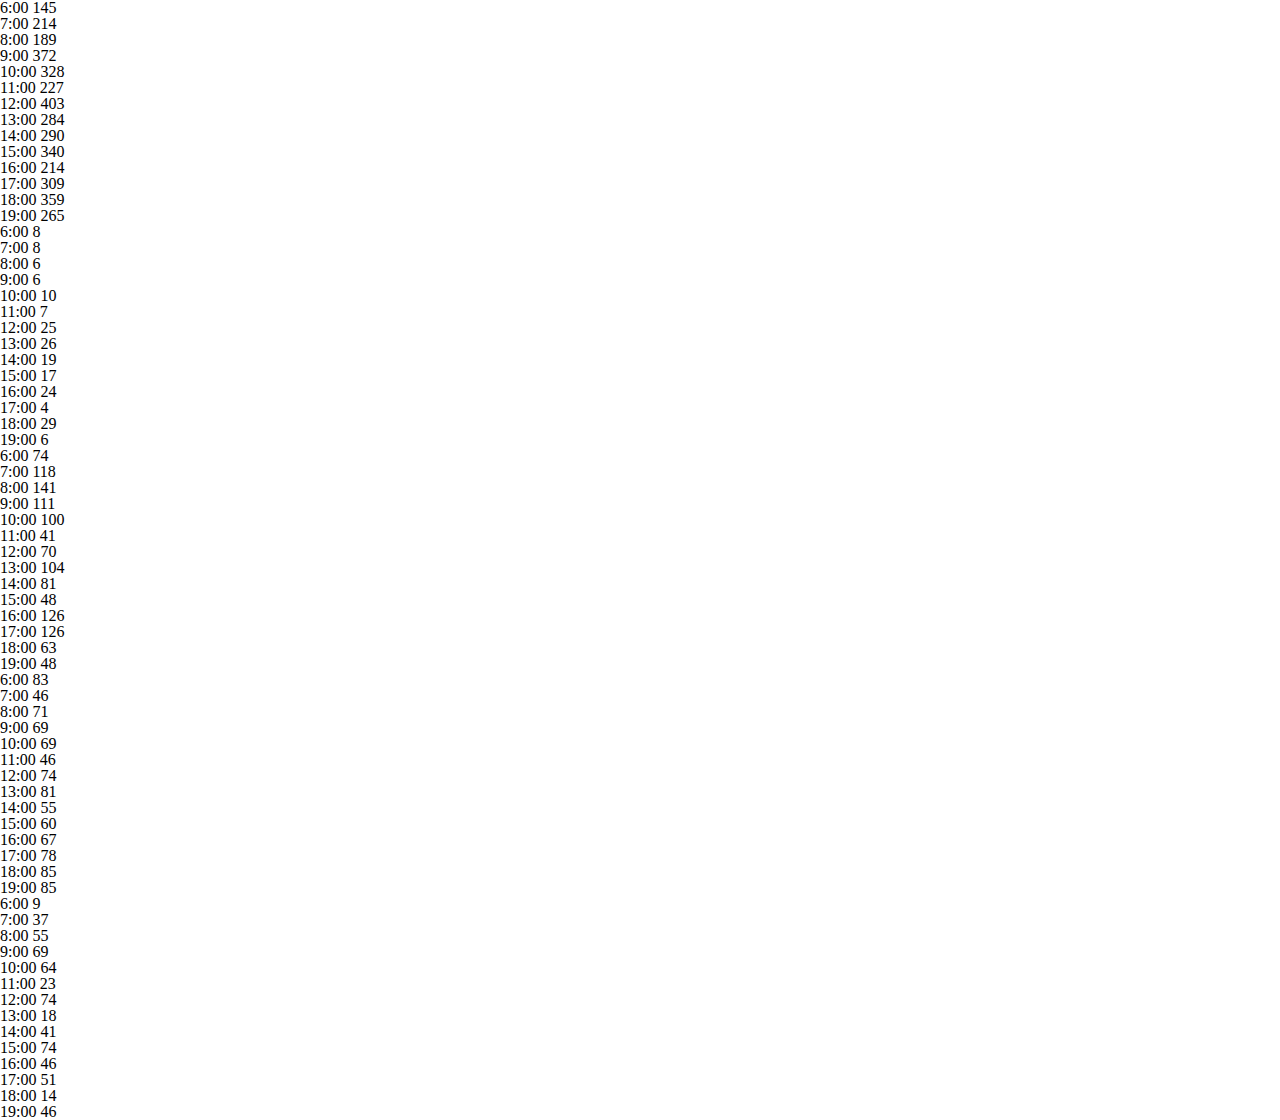
==== sales.html @ 2994e80c "Added framework for first object" ====
<!DOCTYPE html>
<html lang="en">

<head>
  <link rel="stylesheet" href="css/reset.css">
  <link rel="stylesheet" href="css/style.css">
  <meta charset="UTF-8">
  <title>Salmon</title>
</head>
<body>
  <main>
    <div id="seattle">
      <ul>

      </ul>
    </div>
  </main>
  <footer>
  </footer>
  <script src="js/app.js"></script>
</body>

</html>
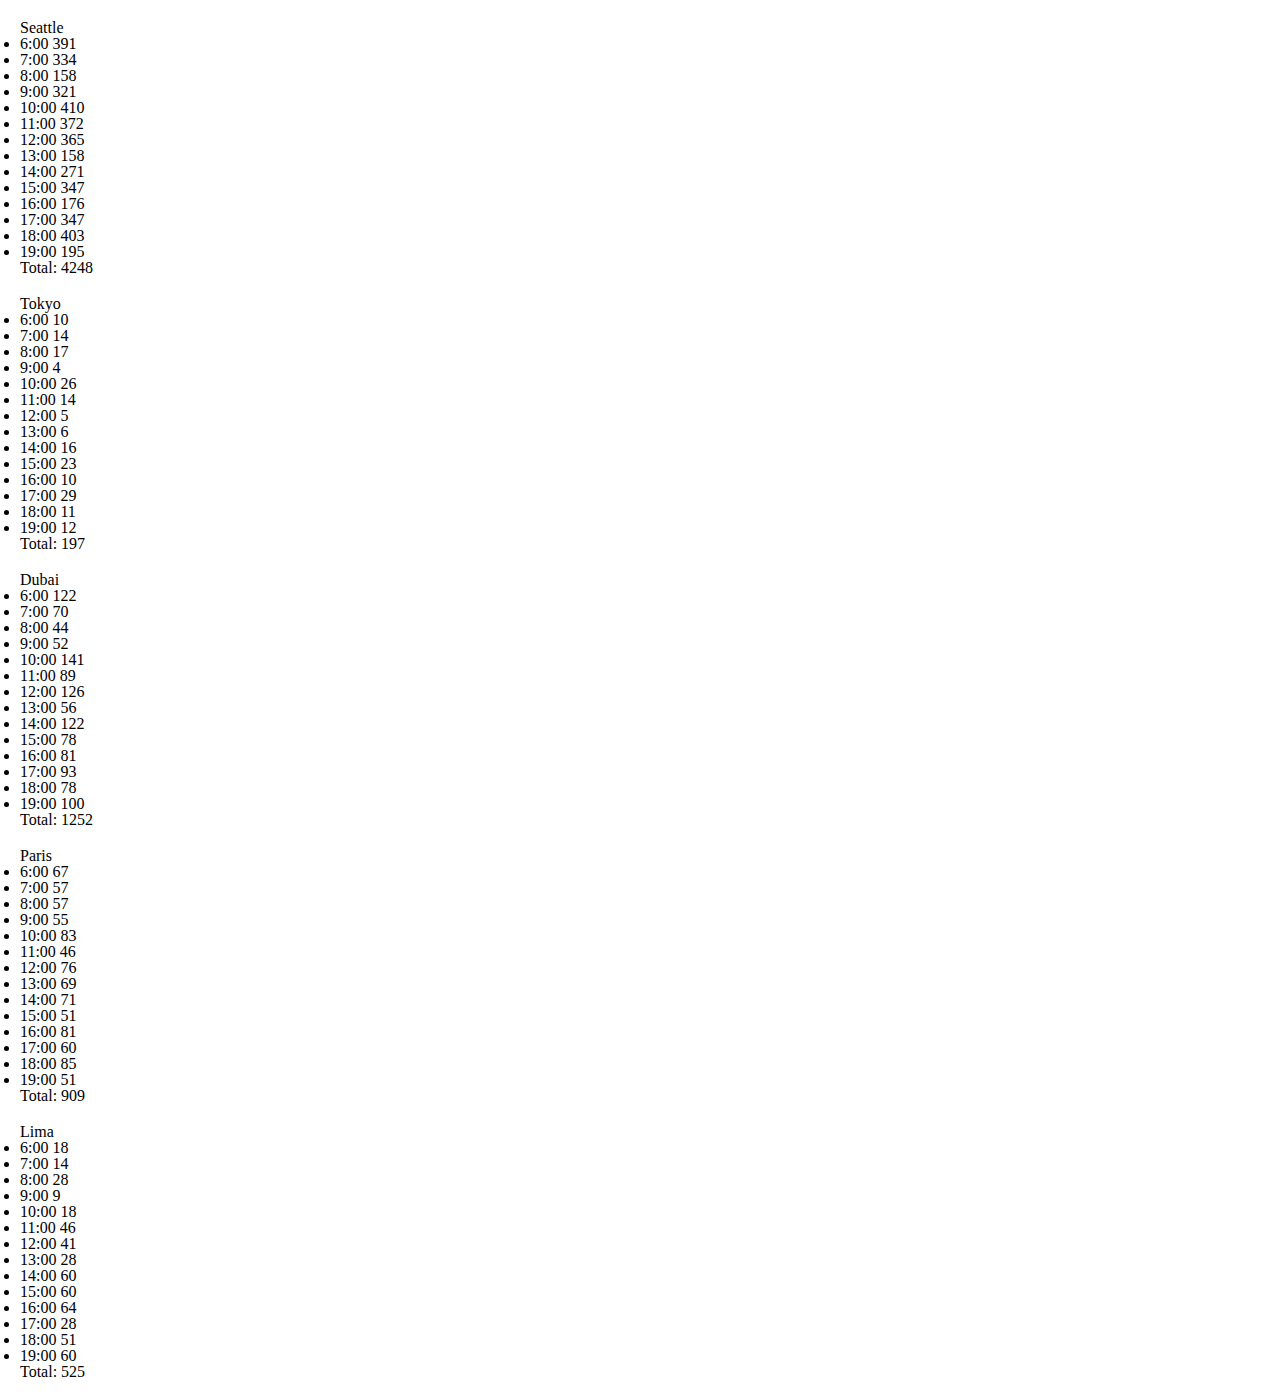
==== commit 6747fe13: "Added new elements" ====
--- a/sales.html
+++ b/sales.html
@@ -10,9 +10,6 @@
 <body>
   <main>
     <div id="seattle">
-      <ul>
-
-      </ul>
     </div>
   </main>
   <footer>
--- a/css/style.css
+++ b/css/style.css
@@ -0,0 +1,7 @@
+ul {
+margin: 20px;
+list-style: disc;
+}
+* {
+  width: fit-content;
+}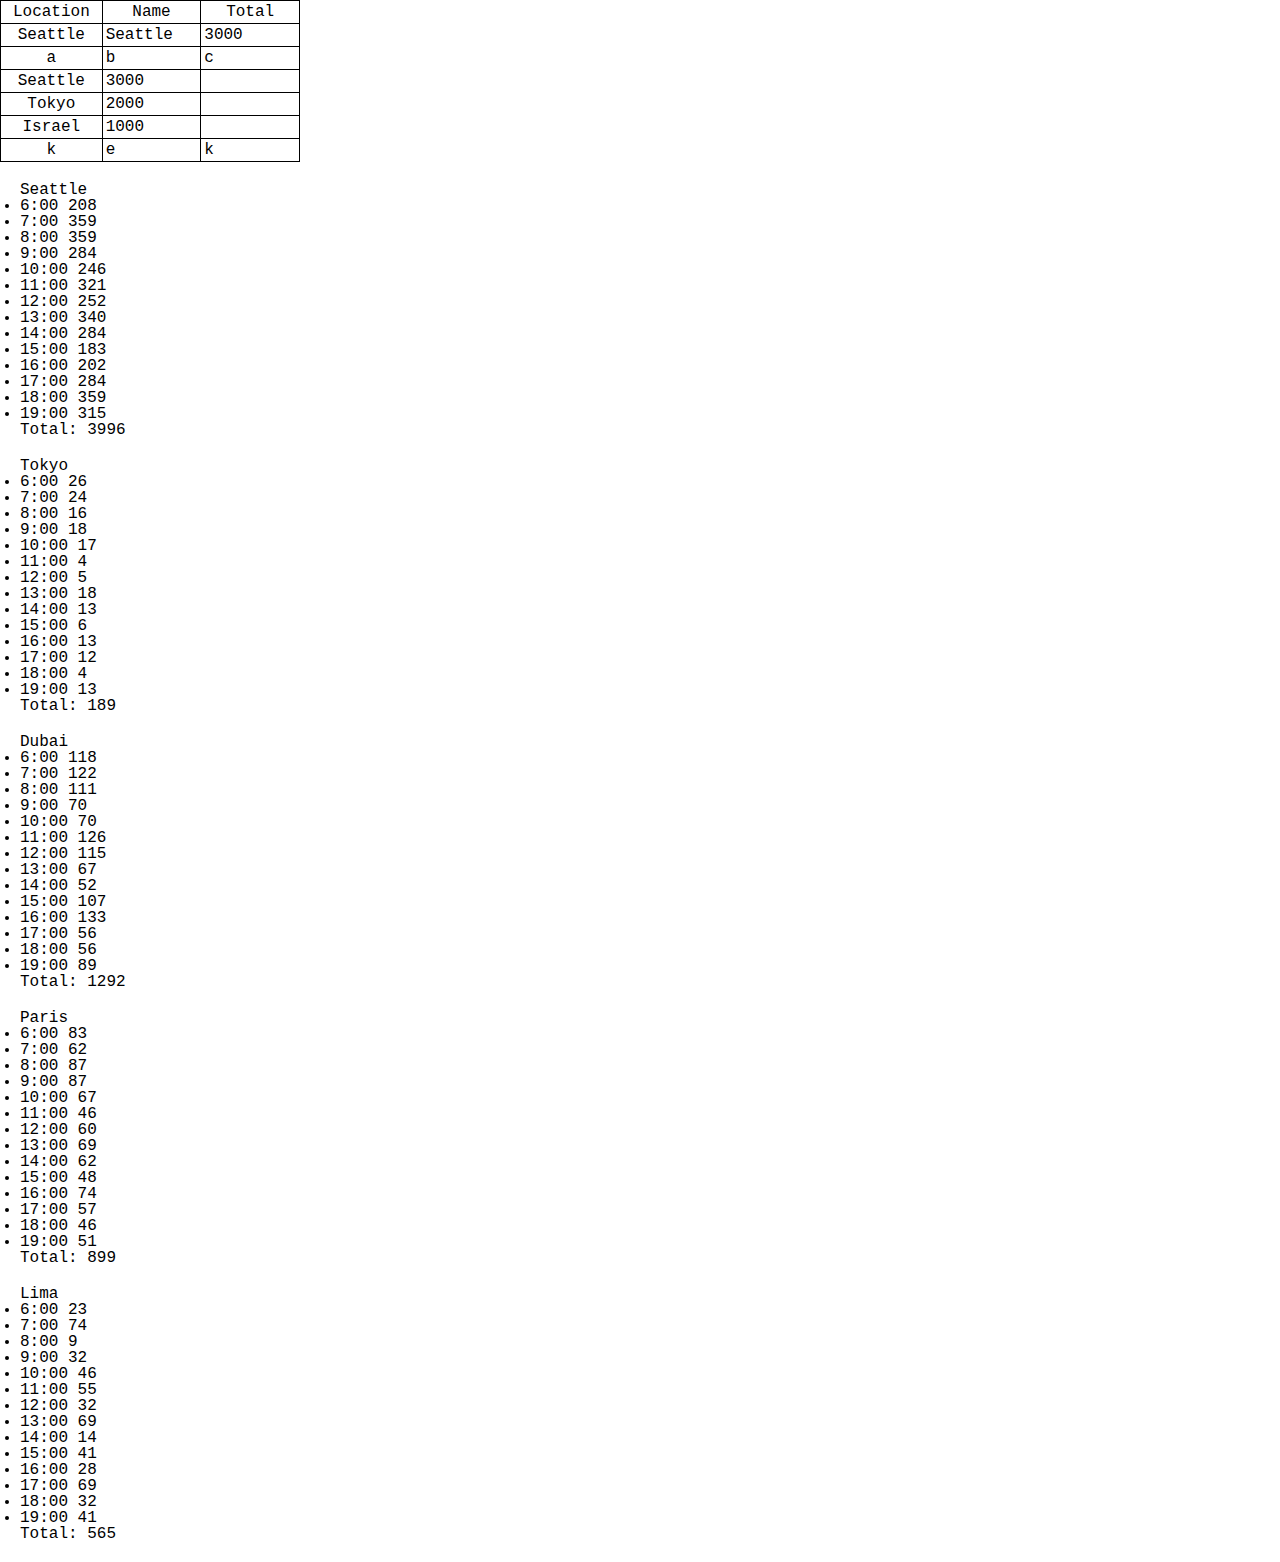
==== commit 46e0aec6: "Added foundational objects" ====
--- a/sales.html
+++ b/sales.html
@@ -9,6 +9,26 @@
 </head>
 <body>
   <main>
+    <table id="table">
+      <thead>
+        <tr>
+          <th width="34%">Location</th><th width="33%">Name</th><th width="33%">Total</th>
+        </tr>
+      </thead>
+      <tbody>
+        <tr>
+          <td>Seattle</td><td>Seattle</td><td>3000</td>
+        </tr>
+        <tr>
+          <td>a</td><td>b</td><td>c</td>
+        </tr>
+      </tbody>
+      <tfoot>
+        <tr>
+          <td>k</td><td>e</td><td>k</td>
+        </tr>
+      </tfoot>
+    </table>
     <div id="seattle">
     </div>
   </main>
--- a/css/style.css
+++ b/css/style.css
@@ -1,7 +1,22 @@
+* {
+  box-sizing: border-box;
+  font-family: 'Courier New', Courier, monospace;
+}
+
 ul {
 margin: 20px;
 list-style: disc;
 }
-* {
-  width: fit-content;
+
+table {
+  border-spacing: -1px;
+  width: 300px;
+}
+
+table td, table th {
+  border: thin black solid;
+  padding: 3px;
+}
+td:first-of-type{
+  text-align: center;
 }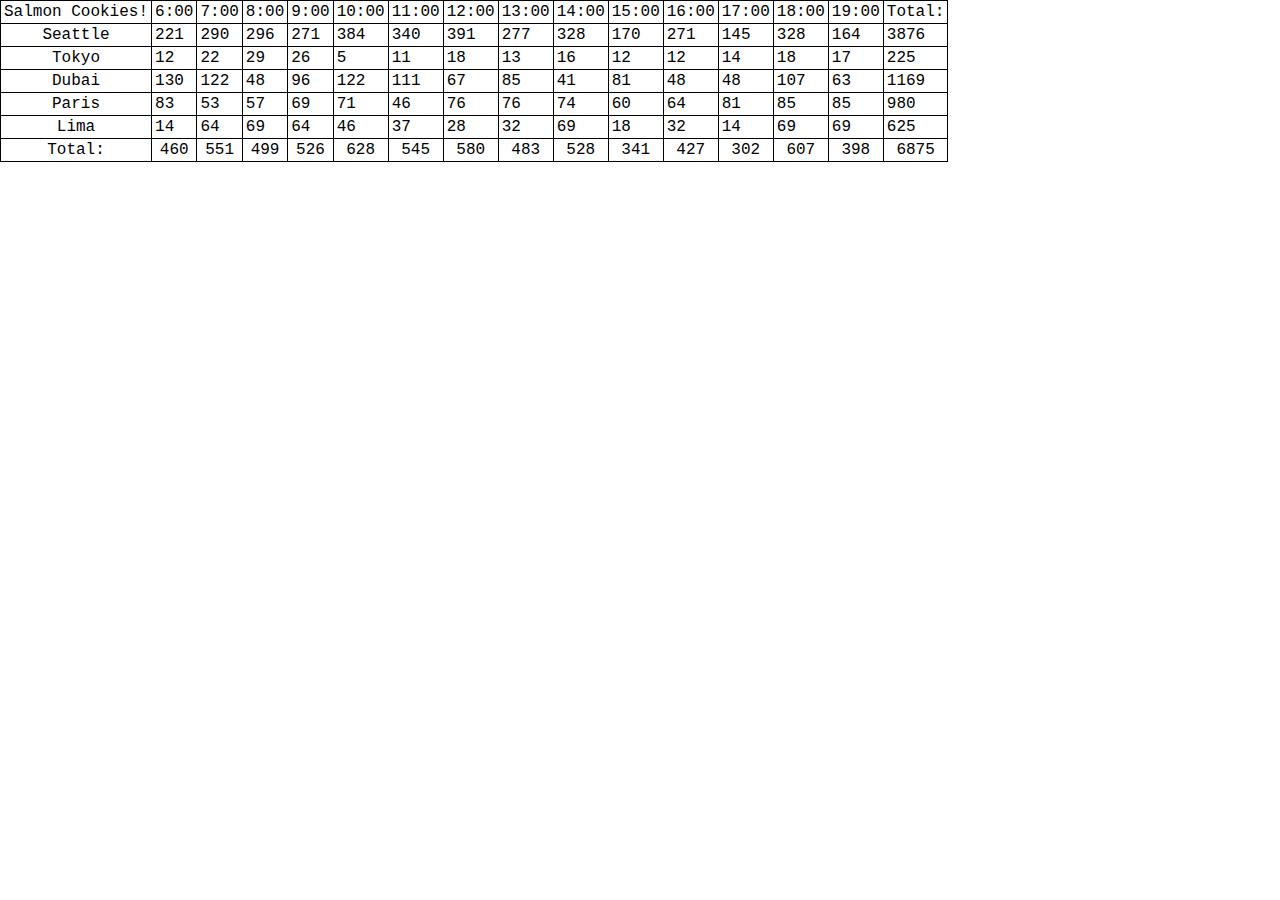
==== commit 28c711a2: "Added versions 1 and 2 and now it works pog" ====
--- a/sales.html
+++ b/sales.html
@@ -9,24 +9,12 @@
 </head>
 <body>
   <main>
-    <table id="table">
-      <thead>
-        <tr>
-          <th width="34%">Location</th><th width="33%">Name</th><th width="33%">Total</th>
-        </tr>
+    <table>
+      <thead id = "head">
       </thead>
-      <tbody>
-        <tr>
-          <td>Seattle</td><td>Seattle</td><td>3000</td>
-        </tr>
-        <tr>
-          <td>a</td><td>b</td><td>c</td>
-        </tr>
+      <tbody id="table">
       </tbody>
-      <tfoot>
-        <tr>
-          <td>k</td><td>e</td><td>k</td>
-        </tr>
+      <tfoot id = "foot">
       </tfoot>
     </table>
     <div id="seattle">
--- a/css/style.css
+++ b/css/style.css
@@ -10,7 +10,6 @@
 
 table {
   border-spacing: -1px;
-  width: 300px;
 }
 
 table td, table th {
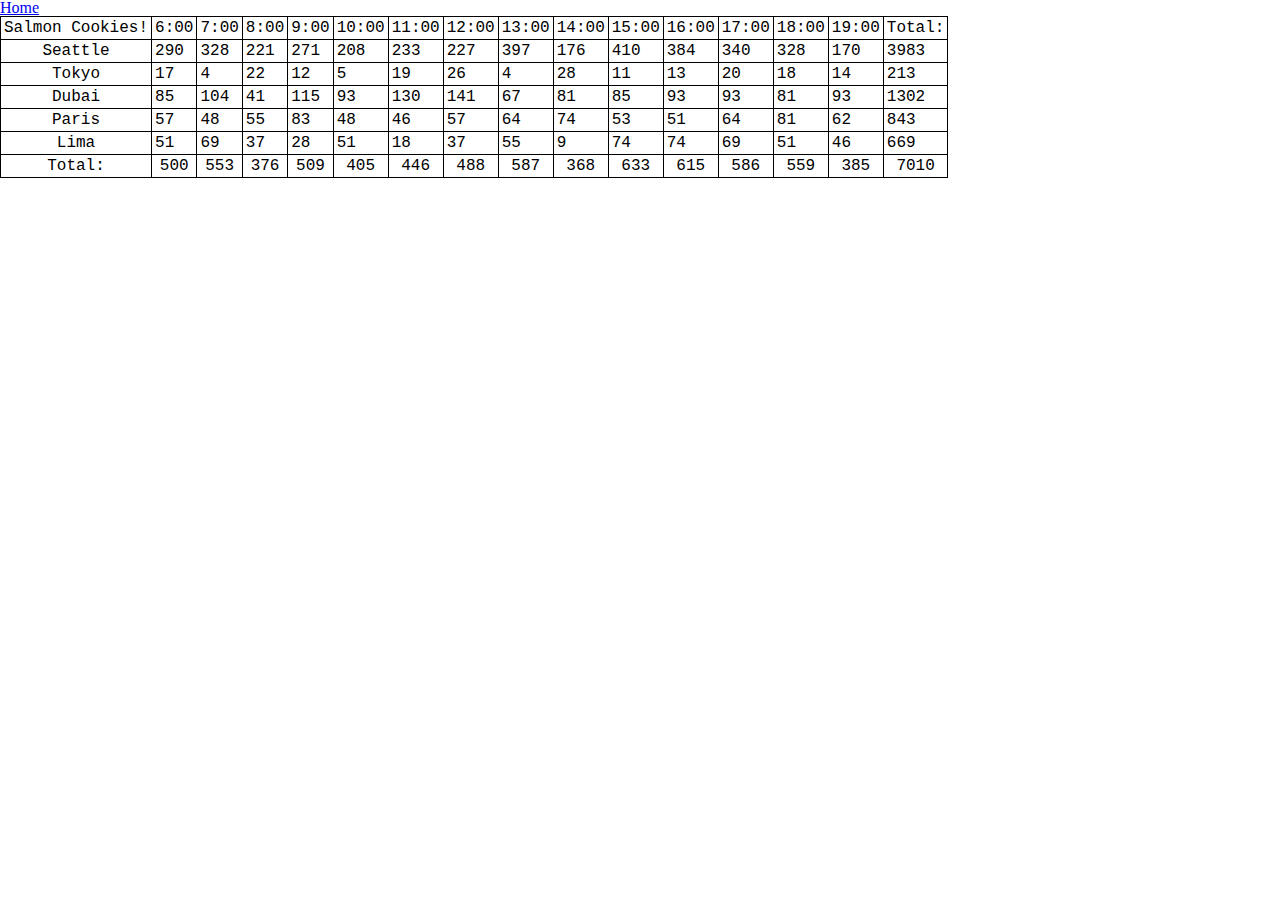
==== commit 6c9db43b: "Adjusted CSS, added proper content" ====
--- a/sales.html
+++ b/sales.html
@@ -8,6 +8,9 @@
   <title>Salmon</title>
 </head>
 <body>
+  <header>
+    <a href="index.html">Home</a>
+  </header>
   <main>
     <table>
       <thead id = "head">
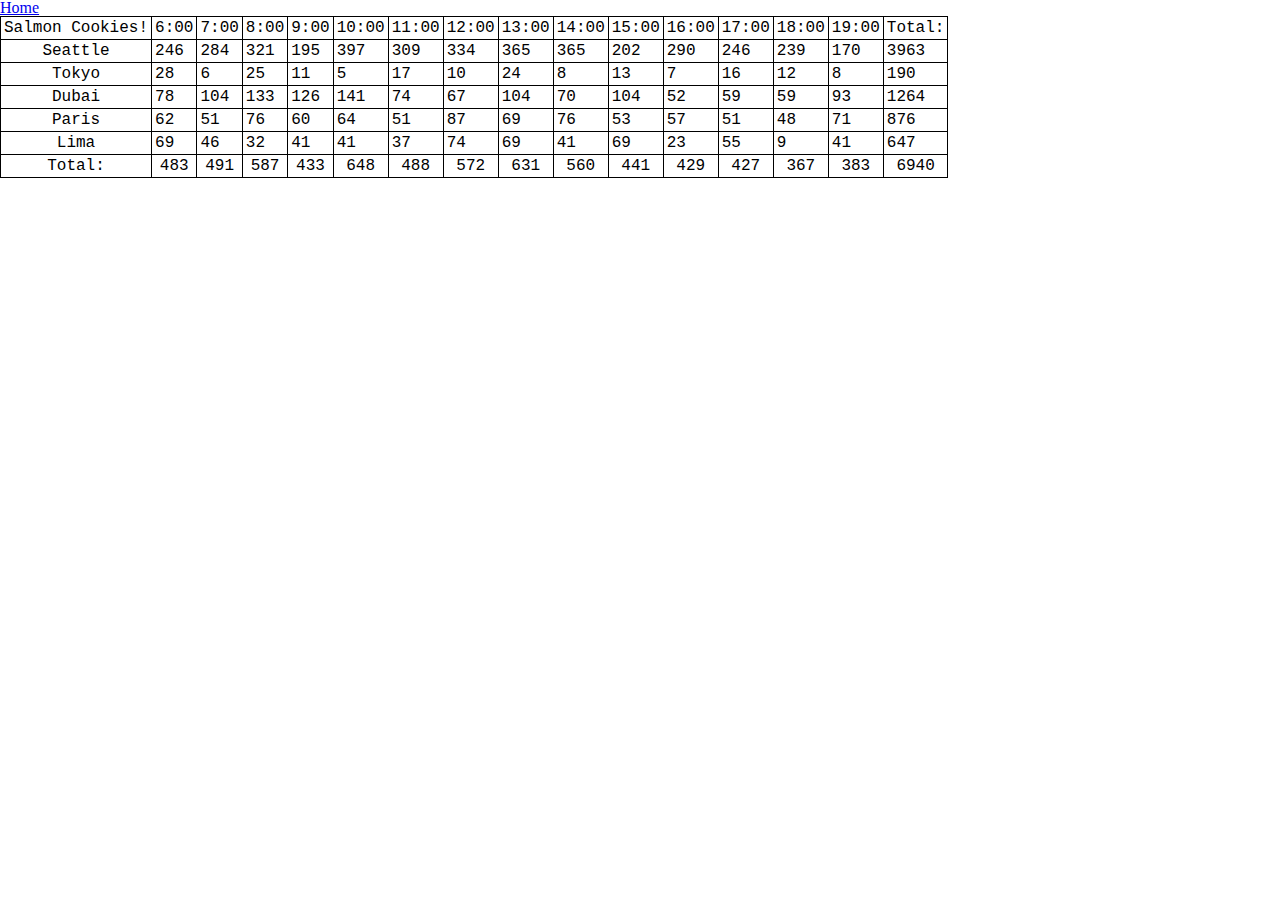
==== commit ca05c3cd: "Final commit for 08" ====
--- a/sales.html
+++ b/sales.html
@@ -7,17 +7,18 @@
   <meta charset="UTF-8">
   <title>Salmon</title>
 </head>
+
 <body>
   <header>
     <a href="index.html">Home</a>
   </header>
   <main>
     <table>
-      <thead id = "head">
+      <thead id="head">
       </thead>
       <tbody id="table">
       </tbody>
-      <tfoot id = "foot">
+      <tfoot id="foot">
       </tfoot>
     </table>
     <div id="seattle">
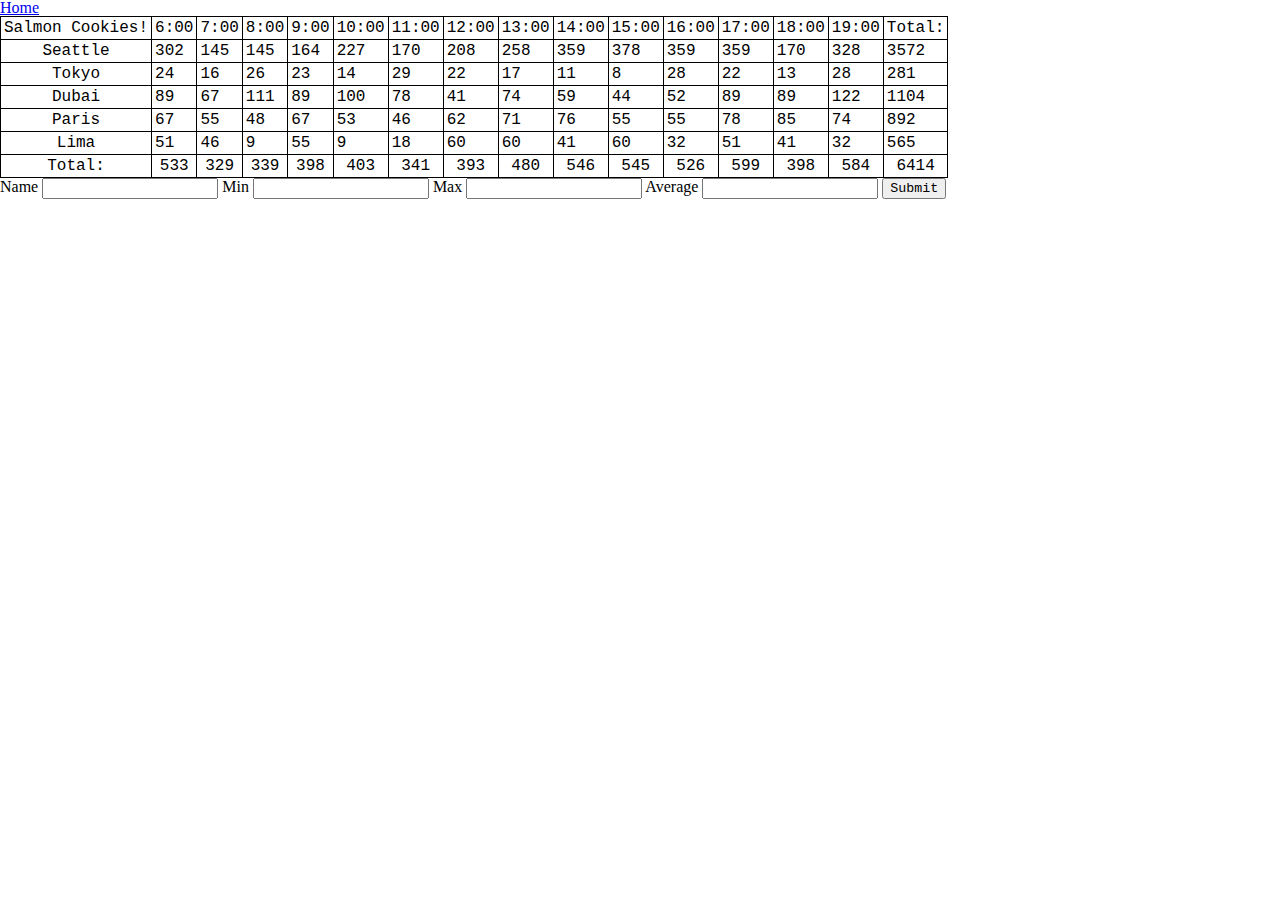
==== commit e847db87: "Added event handler" ====
--- a/sales.html
+++ b/sales.html
@@ -24,6 +24,25 @@
     <div id="seattle">
     </div>
   </main>
+  <form id="table_form">
+    <label>
+      Name
+      <input name="nameInput"/>
+    </label>
+    <label>
+      Min
+      <input name="minInput" type="number"/>
+    </label>
+    <label>
+      Max
+      <input name="maxInput" type="number"/>
+    </label>
+    <label>
+      Average
+      <input name="averageInput" type="number"/>
+    </label>
+    <button id="submit">Submit</button>
+  </form>
   <footer>
   </footer>
   <script src="js/app.js"></script>
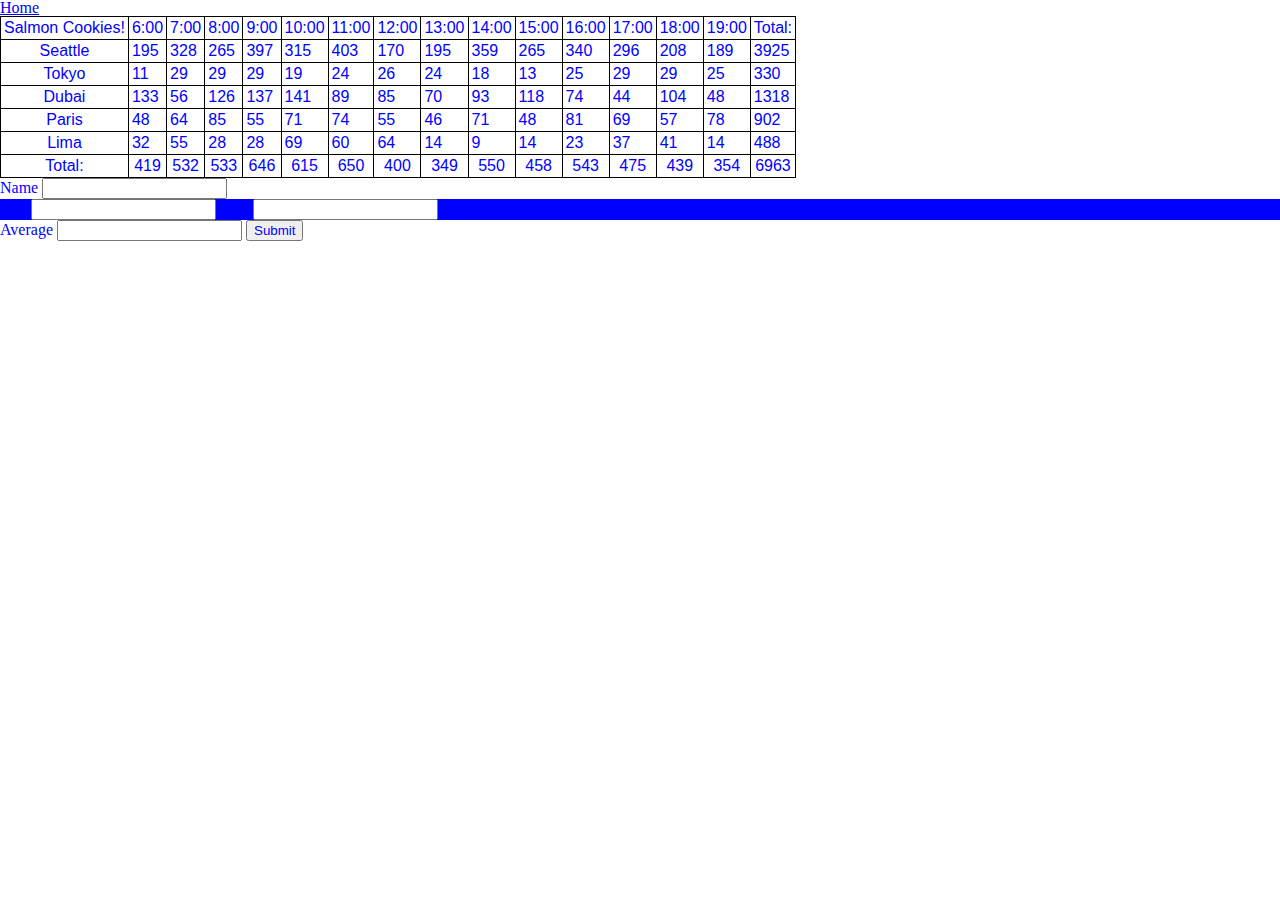
==== commit 8c23f83c: "Finalized Salmon" ====
--- a/sales.html
+++ b/sales.html
@@ -7,7 +7,25 @@
   <meta charset="UTF-8">
   <title>Salmon</title>
 </head>
+<!-- 
+A custom Google font for highlights
 
++ A specified standard sans-serif web font for data (such as Arial, Verdana, or Helvetica)
+
++ A specified standard serif web font for text (such as Georgia, Times, etc.)
+
++ Specified different font colors for all three font usages
+
++ A background color for the default page background (make sure font colors have good contrast and are readable on this background)
+
++ A different background color for elements such boxes and tables (so make sure the font colors contrast against this well, too!)
+
+Anything else you’d like to add related to style. But remember: simplicity, clarity, and consistency are good things in design.
+
+Be thoughtful about layout and overall organization of the page.
+
+Include all of the typical stuff that you’ll find on the home page of a business: locations, hours, phone number, email address, some text about how awesome the business is, etc. Be creative, and again, think about what is meaningful to a typical end user.
+ -->
 <body>
   <header>
     <a href="index.html">Home</a>
@@ -27,19 +45,22 @@
   <form id="table_form">
     <label>
       Name
-      <input name="nameInput"/>
+      <input name="nameInput" 
+      required="required"/>
     </label>
+    <fieldset>
     <label>
       Min
-      <input name="minInput" type="number"/>
+      <input name="minInput" type="number" required="required"/>
     </label>
     <label>
       Max
-      <input name="maxInput" type="number"/>
+      <input name="maxInput" type="number" required="required"/>
     </label>
+  </fieldset>
     <label>
       Average
-      <input name="averageInput" type="number"/>
+      <input name="averageInput" type="number" required="required"/>
     </label>
     <button id="submit">Submit</button>
   </form>
--- a/css/style.css
+++ b/css/style.css
@@ -1,6 +1,7 @@
 * {
   box-sizing: border-box;
-  font-family: 'Courier New', Courier, monospace;
+  font-family:Impact, Haettenschweiler, 'Arial Narrow Bold', sans-serif;
+  color:blue;
 }
 
 ul {
@@ -18,4 +19,8 @@
 }
 td:first-of-type{
   text-align: center;
+}
+fieldset {
+  color: violet;
+  background-color: blue;
 }